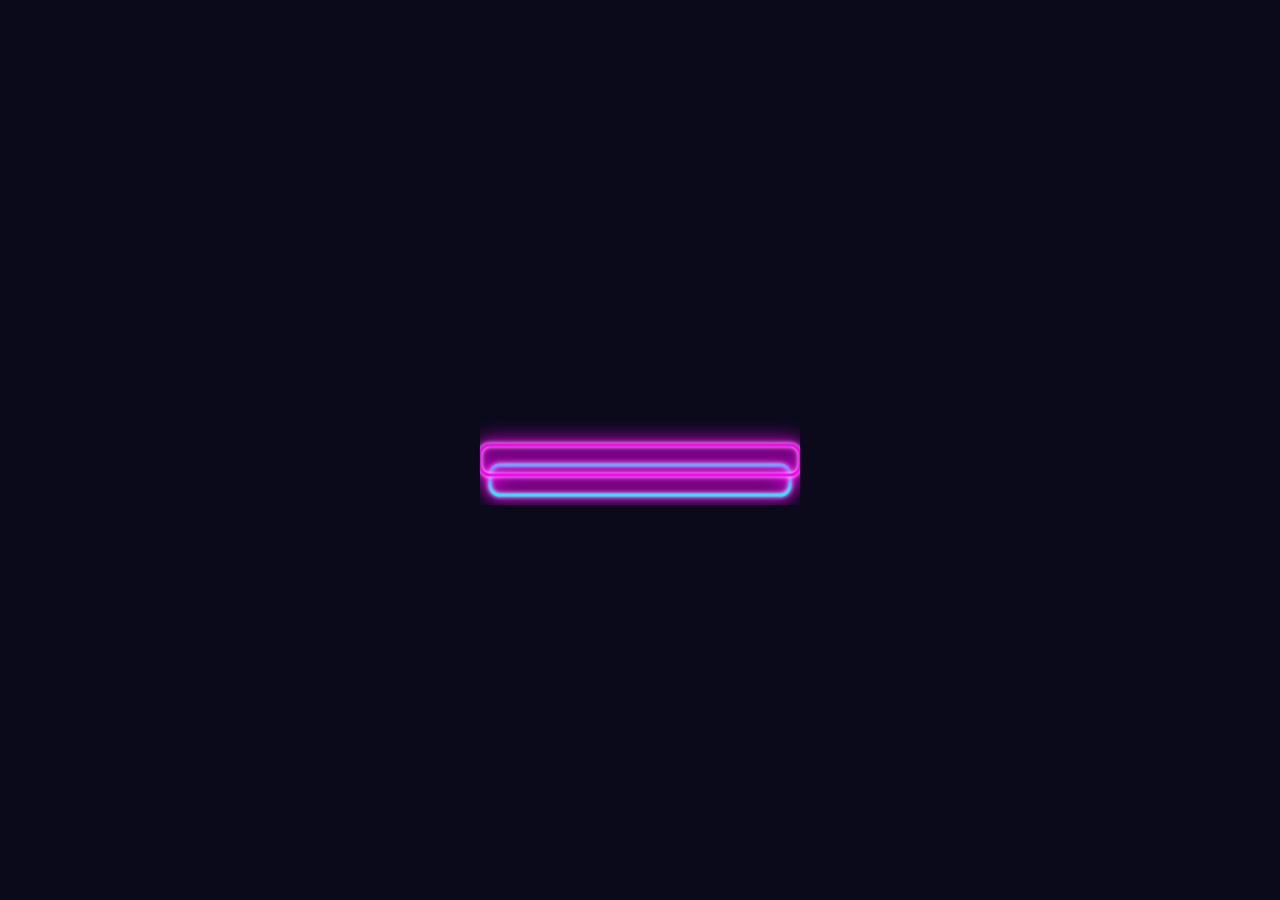
==== index.html @ 2df699b8 "ajuste del index." ====
<!DOCTYPE html>
<html lang="es">
<head>
    <meta charset="UTF-8">
    <meta name="viewport" content="width=device-width, initial-scale=1.0">
    <title>¡Feliz Cumpleaños!</title>
    <link rel="stylesheet" href="styles.css">
</head>
<body>
    <div class="container">
        <div class="animation-container">
            <div class="cake">
                <div class="cake-top"></div>
                <div class="cake-bottom"></div>
                <!-- Las velas se agregarán dinámicamente -->
            </div>
            <div class="countdown" id="countdown">5</div>
        </div>
        
        <div class="message-container">
            <div class="message" id="message">¡Feliz Cumpleaños Dianita!</div>
        </div>
        
        <!-- El confeti se agregará dinámicamente -->
        <button class="restart-btn" id="restartBtn">Reiniciar</button>
    </div>

    <script src="script.js"></script>
</body>
</html>
---- styles.css ----
body {
    margin: 0;
    padding: 0;
    display: flex;
    justify-content: center;
    align-items: center;
    height: 100vh;
    background-color: #0a0a1a;
    font-family: Arial, sans-serif;
    overflow: hidden;
}

.container {
    position: relative;
    text-align: center;
    width: 100%;
    height: 100%;
    display: flex;
    flex-direction: column;
    justify-content: center;
    align-items: center;
}

.animation-container {
    position: relative;
    display: flex;
    flex-direction: column;
    align-items: center;
    justify-content: center;
    height: 300px;
    margin-bottom: 50px;
}

.cake {
    position: relative;
    width: 300px; /* Aumentado de 200px a 280px para más espacio */
    height: 120px;
    opacity: 0;
    margin: 0 auto;
}

.cake-bottom {
    width: 300px; /* Aumentado de 200px a 280px */
    height: 80px;
    background-color: #f9c7c7;
    border-radius: 10px 10px 0 0;
    position: absolute;
    bottom: 0;
    left: 0;
    border: 3px solid transparent;
    box-shadow: 
        0 0 5px #fff,
        0 0 10px #fff,
        0 0 15px #ff00ff,
        0 0 20px #ff00ff,
        0 0 25px #ff00ff;
}

.cake-top {
    width: 340px; /* Aumentado de 220px a 300px */
    height: 40px;
    background-color: #ff9d9d;
    border-radius: 10px;
    position: absolute;
    top: -20px;
    left: -20px;
    border: 3px solid transparent;
    box-shadow: 
        0 0 5px #fff,
        0 0 10px #fff,
        0 0 15px #00ffff,
        0 0 20px #00ffff,
        0 0 25px #00ffff;
}

.countdown {
    font-size: 48px;
    color: #fff;
    margin-top: 20px;
    opacity: 0;
    transition: opacity 1s;
    text-shadow: 
        0 0 5px #fff,
        0 0 10px #00ff00,
        0 0 15px #00ff00;
}

.message-container {
    position: absolute;
    top: 50%;
    left: 50%;
    transform: translate(-50%, -50%);
    width: 300px;
    height: 100px;
    display: flex;
    justify-content: center;
    align-items: center;
    z-index: 25;
}

.message {
    font-size: 36px;
    color: #ff4081;
    opacity: 0;
    transition: opacity 2s;
    text-shadow: 
        0 0 5px #fff,
        0 0 10px #ff4081,
        0 0 15px #ff4081,
        0 0 20px #ff4081;
    z-index: 30;
    position: relative;
}

.confetti {
    position: absolute;
    width: 8px;
    height: 8px;
    opacity: 0;
    border-radius: 50%;
    z-index: 20;
}

@keyframes explode {
    0% { 
        transform: translate(0, 0) rotate(0deg) scale(1); 
        opacity: 1; 
    }
    50% {
        transform: translate(var(--tx), var(--ty)) rotate(var(--r)) scale(1.2);
        opacity: 0.8;
    }
    100% { 
        transform: translate(var(--tx), var(--ty)) rotate(var(--r)) scale(0.5); 
        opacity: 0; 
    }
}

@keyframes drawCake {
    0% {
        stroke-dashoffset: 1000;
        opacity: 1;
    }
    100% {
        stroke-dashoffset: 0;
        opacity: 1;
    }
}

.neon-path {
    fill: none;
    stroke: #fff;
    stroke-width: 3;
    stroke-dasharray: 1000;
    stroke-dashoffset: 1000;
    animation: drawCake 5s ease-in-out forwards;
    filter: 
        drop-shadow(0 0 2px #fff)
        drop-shadow(0 0 5px #ff00ff)
        drop-shadow(0 0 10px #ff00ff);
}

/* Animación de caída y rebote para velas */
@keyframes candleFall {
    0% {
        transform: translateY(-100px) rotate(-5deg);
        opacity: 0;
    }
    30% {
        transform: translateY(20px) rotate(2deg);
        opacity: 1;
    }
    45% {
        transform: translateY(-10px) rotate(-1deg);
    }
    60% {
        transform: translateY(5px) rotate(0.5deg);
    }
    75% {
        transform: translateY(-2px) rotate(0deg);
    }
    90% {
        transform: translateY(1px) rotate(0deg);
    }
    100% {
        transform: translateY(0) rotate(0deg);
        opacity: 1;
    }
}

/* Animación para la llama que aparece después */
@keyframes flameAppear {
    0% {
        transform: scale(0);
        opacity: 0;
    }
    50% {
        transform: scale(1.2);
        opacity: 0.8;
    }
    100% {
        transform: scale(1);
        opacity: 1;
    }
}

@keyframes flicker {
    0% { transform: scale(1); opacity: 0.8; }
    100% { transform: scale(1.1); opacity: 1; }
}

/* ESTILOS ACTUALIZADOS PARA VELAS Y LLAMAS */
.candle {
    width: 10px;
    height: 40px;
    background-color: #fff;
    position: absolute;
    top: -50px;
    border-radius: 5px;
    opacity: 0;
    transform-origin: center bottom;
    box-shadow: 
        0 0 5px #fff,
        0 0 10px #ff9800,
        0 0 15px #ff9800;
    /* Se removió transition: opacity 1s; porque ahora usamos animaciones */
}

.flame {
    width: 15px;
    height: 25px;
    background: radial-gradient(ellipse at center, #ffeb3b 0%, #ff9800 70%, #ff5722 100%);
    border-radius: 50% 50% 20% 20%;
    position: absolute;
    top: -25px;
    left: -2.5px;
    opacity: 0;
    transform-origin: center bottom;
    box-shadow: 
        0 0 10px #ffeb3b,
        0 0 20px #ff9800,
        0 0 30px #ff5722;
    /* Se removió animation y transition porque se aplicarán dinámicamente */
}

.restart-btn {
    position: absolute;
    bottom: 30px;
    left: 50%;
    transform: translateX(-50%);
    padding: 12px 24px;
    font-size: 18px;
    background: linear-gradient(45deg, #ff00ff, #00ffff);
    color: white;
    border: none;
    border-radius: 25px;
    cursor: pointer;
    opacity: 0;
    transition: all 0.3s ease;
    box-shadow: 
        0 0 10px #ff00ff,
        0 0 20px #00ffff,
        0 0 30px rgba(255, 0, 255, 0.5);
    z-index: 40;
}

.restart-btn:hover {
    transform: translateX(-50%) scale(1.1);
    box-shadow: 
        0 0 15px #ff00ff,
        0 0 30px #00ffff,
        0 0 45px rgba(255, 0, 255, 0.7);
}

.restart-btn:active {
    transform: translateX(-50%) scale(0.95);
}

/* SVG de dibujado centrado */
.neon-svg {
    position: absolute;
    top: 50%;
    left: 50%;
    transform: translate(-50%, -50%);
    z-index: 10;
}
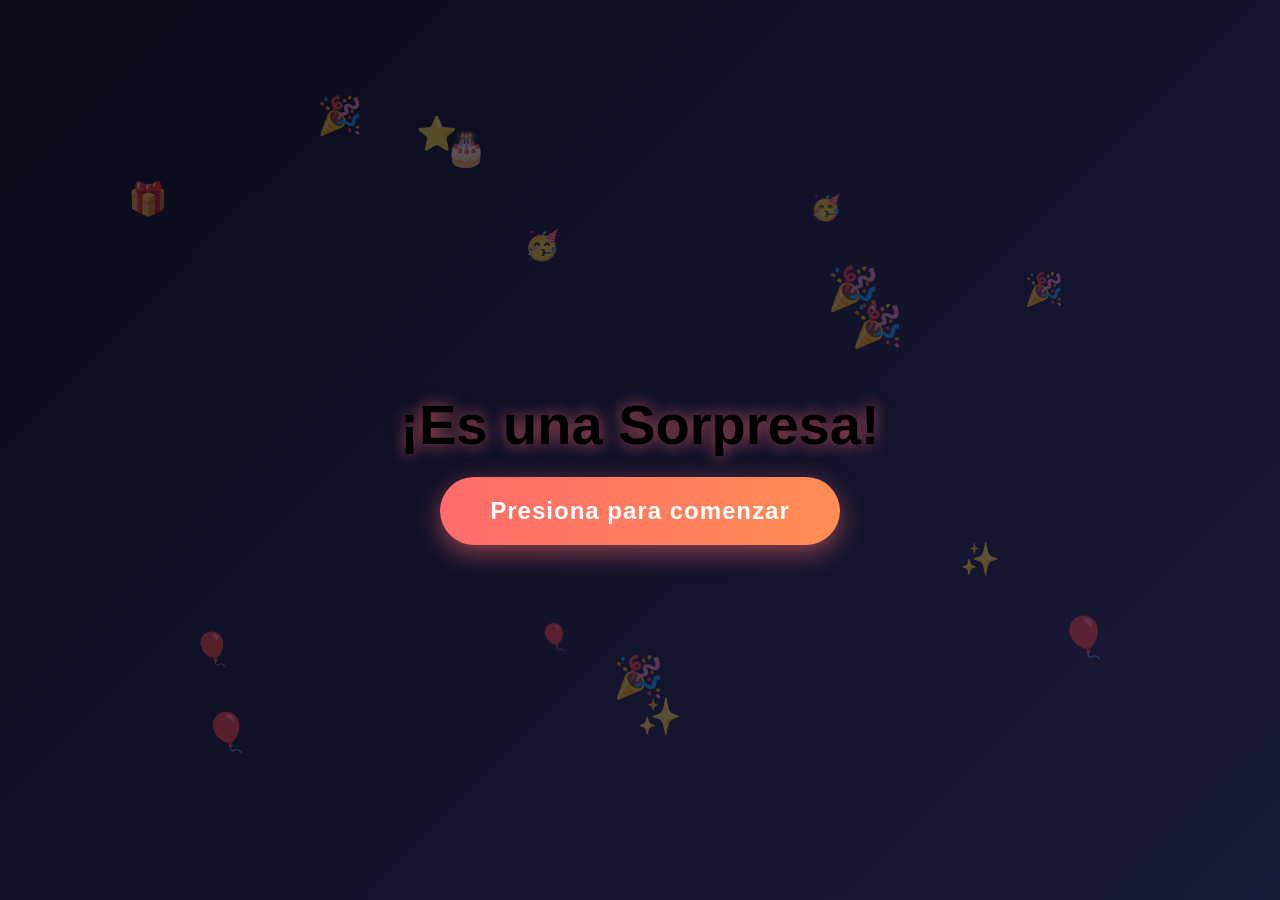
==== commit d54cb23f: "Agregada pantalla de inicio con música y ajustes de diseño" ====
--- a/index.html
+++ b/index.html
@@ -7,6 +7,27 @@
     <link rel="stylesheet" href="styles.css">
 </head>
 <body>
+    <!-- Pantalla de inicio -->
+    <div id="start-screen">
+        <h1 class="title">¡Es una Sorpresa!</h1>
+        <button id="start-btn">Presiona para comenzar</button>
+        
+        <div class="floating-elements">
+            <div class="floating-element" style="top: 20%; left: 10%;">🎁</div>
+            <div class="floating-element" style="top: 30%; left: 80%;">🎉</div>
+            <div class="floating-element" style="top: 70%; left: 15%;">🎈</div>
+            <div class="floating-element" style="top: 60%; left: 75%;">✨</div>
+        </div>
+        
+    </div>
+
+    <!-- Audio para la música -->
+    <audio id="birthdayAudio" loop>
+        <source src="carpeta sin título/FELIZ CUMPLEAÑOS ORIGINAL   VERSION EN ESPAÑOL.mp3" type="audio/mpeg">
+        Tu navegador no soporta el elemento de audio.
+    </audio>
+
+    <!-- Animación del pastel (oculta inicialmente) -->
     <div class="container">
         <div class="animation-container">
             <div class="cake">
@@ -27,4 +48,7 @@
 
     <script src="script.js"></script>
 </body>
+</html>
+    </script>
+</body>
 </html>
--- a/styles.css
+++ b/styles.css
@@ -1,3 +1,4 @@
+/* === ESTILOS ORIGINALES (SIN MODIFICAR) === */
 body {
     margin: 0;
     padding: 0;
@@ -19,6 +20,7 @@
     flex-direction: column;
     justify-content: center;
     align-items: center;
+    display: none; /* Oculto inicialmente */
 }
 
 .animation-container {
@@ -27,20 +29,22 @@
     flex-direction: column;
     align-items: center;
     justify-content: center;
-    height: 300px;
+    height: 800px;
     margin-bottom: 50px;
 }
 
 .cake {
     position: relative;
-    width: 300px; /* Aumentado de 200px a 280px para más espacio */
+    width: 280px; /* Ajustado para móviles */
     height: 120px;
     opacity: 0;
     margin: 0 auto;
+    left: 0;
+    right: 0;
 }
 
 .cake-bottom {
-    width: 300px; /* Aumentado de 200px a 280px */
+    width: 300px;
     height: 80px;
     background-color: #f9c7c7;
     border-radius: 10px 10px 0 0;
@@ -57,7 +61,7 @@
 }
 
 .cake-top {
-    width: 340px; /* Aumentado de 220px a 300px */
+    width: 340px;
     height: 40px;
     background-color: #ff9d9d;
     border-radius: 10px;
@@ -223,7 +227,6 @@
         0 0 5px #fff,
         0 0 10px #ff9800,
         0 0 15px #ff9800;
-    /* Se removió transition: opacity 1s; porque ahora usamos animaciones */
 }
 
 .flame {
@@ -240,7 +243,6 @@
         0 0 10px #ffeb3b,
         0 0 20px #ff9800,
         0 0 30px #ff5722;
-    /* Se removió animation y transition porque se aplicarán dinámicamente */
 }
 
 .restart-btn {
@@ -283,4 +285,92 @@
     left: 50%;
     transform: translate(-50%, -50%);
     z-index: 10;
+}
+
+/* === ESTILOS PARA LA PANTALLA DE INICIO === */
+#start-screen {
+    position: fixed;
+    top: 0;
+    left: 0;
+    width: 100%;
+    height: 100%;
+    display: flex;
+    flex-direction: column;
+    justify-content: center;
+    align-items: center;
+    z-index: 1000;
+    background: linear-gradient(135deg, #0a0a1a 0%, #1a1a3a 100%);
+    transition: opacity 1s ease;
+}
+
+.title {
+    font-size: 3.5em;
+    margin-bottom: 20px;
+    text-align: center;
+    text-shadow: 0 0 15px rgba(255, 107, 107, 0.7);
+    animation: pulse 2s infinite;
+}
+
+.subtitle {
+    font-size: 1.5em;
+    margin-bottom: 40px;
+    text-align: center;
+    opacity: 0.8;
+}
+
+#start-btn {
+    padding: 20px 50px;
+    font-size: 1.5em;
+    background: linear-gradient(to right, #ff6b6b, #ff8e53);
+    color: white;
+    border: none;
+    border-radius: 50px;
+    cursor: pointer;
+    box-shadow: 0 8px 25px rgba(255, 107, 107, 0.5);
+    transition: transform 0.3s ease, box-shadow 0.3s ease;
+    font-weight: bold;
+    letter-spacing: 1px;
+}
+
+#start-btn:hover {
+    transform: scale(1.05);
+    box-shadow: 0 12px 30px rgba(255, 107, 107, 0.7);
+}
+
+#start-btn:active {
+    transform: scale(0.98);
+}
+
+.floating-elements {
+    position: absolute;
+    width: 100%;
+    height: 100%;
+    pointer-events: none;
+}
+
+.floating-element {
+    position: absolute;
+    font-size: 2em;
+    opacity: 0.3;
+    animation: float 6s infinite ease-in-out;
+}
+
+.instructions {
+    position: absolute;
+    bottom: 30px;
+    text-align: center;
+    opacity: 0.6;
+    font-size: 1em;
+}
+
+@keyframes pulse {
+    0% { transform: scale(1); }
+    50% { transform: scale(1.05); }
+    100% { transform: scale(1); }
+}
+
+@keyframes float {
+    0% { transform: translateY(0) rotate(0deg); }
+    50% { transform: translateY(-20px) rotate(10deg); }
+    100% { transform: translateY(0) rotate(0deg); }
 }
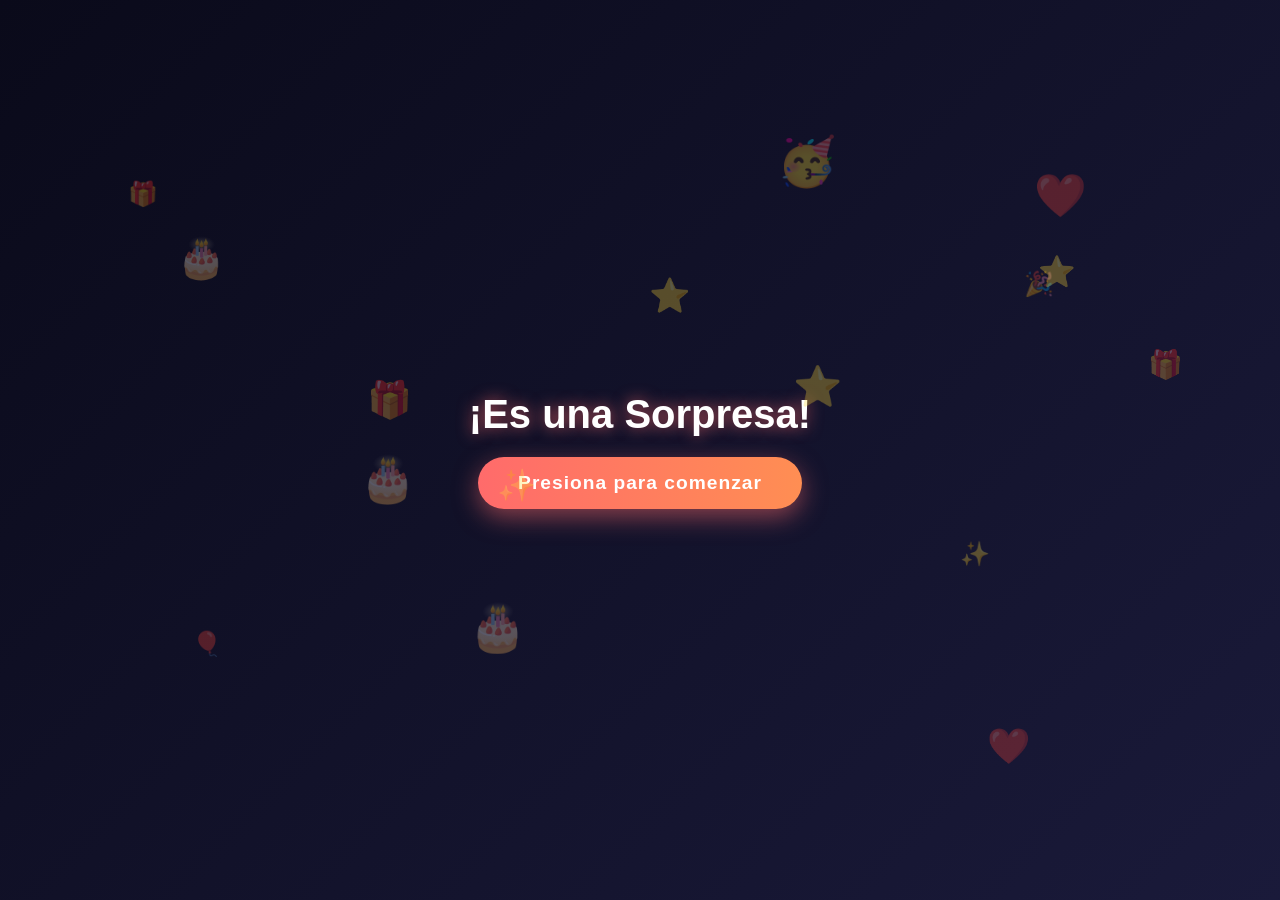
==== commit 1e83c2b5: "ajustes para que suene la musica en cel" ====
--- a/index.html
+++ b/index.html
@@ -18,12 +18,12 @@
             <div class="floating-element" style="top: 70%; left: 15%;">🎈</div>
             <div class="floating-element" style="top: 60%; left: 75%;">✨</div>
         </div>
-        
     </div>
 
     <!-- Audio para la música -->
-    <audio id="birthdayAudio" loop>
+    <audio id="birthdayAudio" loop preload="auto">
         <source src="carpeta sin título/FELIZ CUMPLEAÑOS ORIGINAL   VERSION EN ESPAÑOL.mp3" type="audio/mpeg">
+        <source src="carpeta sin título/FELIZ CUMPLEAÑOS ORIGINAL   VERSION EN ESPAÑOL.mp3" type="audio/ogg">
         Tu navegador no soporta el elemento de audio.
     </audio>
 
@@ -48,7 +48,4 @@
 
     <script src="script.js"></script>
 </body>
-</html>
-    </script>
-</body>
 </html>
--- a/styles.css
+++ b/styles.css
@@ -1,56 +1,70 @@
-/* === ESTILOS ORIGINALES (SIN MODIFICAR) === */
-body {
+* {
     margin: 0;
     padding: 0;
+    box-sizing: border-box;
+}
+
+html, body {
+    overflow-x: hidden;
+    width: 100%;
+    height: 100%;
+}
+
+body {
+    font-family: 'Arial', sans-serif;
+    background: linear-gradient(135deg, #0a0a1a 0%, #1a1a3a 100%);
+    color: white;
+    min-height: 100vh;
     display: flex;
     justify-content: center;
     align-items: center;
-    height: 100vh;
-    background-color: #0a0a1a;
-    font-family: Arial, sans-serif;
-    overflow: hidden;
-}
-
+    padding: 20px;
+}
+
+/* CONTENEDOR PRINCIPAL */
 .container {
     position: relative;
     text-align: center;
     width: 100%;
+    max-width: 100vw;
     height: 100%;
     display: flex;
     flex-direction: column;
     justify-content: center;
     align-items: center;
-    display: none; /* Oculto inicialmente */
-}
-
+    display: none;
+}
+
+/* ANIMACIÓN DEL PASTEL */
 .animation-container {
     position: relative;
     display: flex;
     flex-direction: column;
     align-items: center;
     justify-content: center;
-    height: 800px;
-    margin-bottom: 50px;
+    width: 100%;
+    margin-bottom: 30px;
+    height: auto;
+    min-height: 300px;
 }
 
 .cake {
     position: relative;
-    width: 280px; /* Ajustado para móviles */
+    width: 280px;
     height: 120px;
     opacity: 0;
     margin: 0 auto;
-    left: 0;
-    right: 0;
 }
 
 .cake-bottom {
-    width: 300px;
+    width: 280px;
     height: 80px;
     background-color: #f9c7c7;
     border-radius: 10px 10px 0 0;
     position: absolute;
     bottom: 0;
-    left: 0;
+    left: 50%;
+    transform: translateX(-50%);
     border: 3px solid transparent;
     box-shadow: 
         0 0 5px #fff,
@@ -61,13 +75,14 @@
 }
 
 .cake-top {
-    width: 340px;
+    width: 320px;
     height: 40px;
     background-color: #ff9d9d;
     border-radius: 10px;
     position: absolute;
     top: -20px;
-    left: -20px;
+    left: 50%;
+    transform: translateX(-50%);
     border: 3px solid transparent;
     box-shadow: 
         0 0 5px #fff,
@@ -78,7 +93,7 @@
 }
 
 .countdown {
-    font-size: 48px;
+    font-size: 36px;
     color: #fff;
     margin-top: 20px;
     opacity: 0;
@@ -89,13 +104,14 @@
         0 0 15px #00ff00;
 }
 
+/* MENSAJE */
 .message-container {
     position: absolute;
     top: 50%;
     left: 50%;
     transform: translate(-50%, -50%);
-    width: 300px;
-    height: 100px;
+    width: 90%;
+    max-width: 300px;
     display: flex;
     justify-content: center;
     align-items: center;
@@ -103,7 +119,7 @@
 }
 
 .message {
-    font-size: 36px;
+    font-size: 24px;
     color: #ff4081;
     opacity: 0;
     transition: opacity 2s;
@@ -114,8 +130,41 @@
         0 0 20px #ff4081;
     z-index: 30;
     position: relative;
-}
-
+    max-width: 100%;
+    word-wrap: break-word;
+    padding: 0 15px;
+    line-height: 1.3;
+    text-align: center;
+    box-sizing: border-box;
+}
+
+/* BOTÓN */
+.restart-btn {
+    padding: 12px 24px;
+    font-size: 16px;
+    background: linear-gradient(45deg, #ff00ff, #00ffff);
+    color: white;
+    border: none;
+    border-radius: 25px;
+    cursor: pointer;
+    opacity: 0;
+    transition: all 0.3s ease;
+    box-shadow: 
+        0 0 10px #ff00ff,
+        0 0 20px #00ffff,
+        0 0 30px rgba(255, 0, 255, 0.5);
+    margin-top: 20px;
+}
+
+.restart-btn:hover {
+    transform: scale(1.05);
+    box-shadow: 
+        0 0 15px #ff00ff,
+        0 0 30px #00ffff,
+        0 0 45px rgba(255, 0, 255, 0.7);
+}
+
+/* CONFETI */
 .confetti {
     position: absolute;
     width: 8px;
@@ -125,6 +174,7 @@
     z-index: 20;
 }
 
+/* ANIMACIONES */
 @keyframes explode {
     0% { 
         transform: translate(0, 0) rotate(0deg) scale(1); 
@@ -213,7 +263,7 @@
     100% { transform: scale(1.1); opacity: 1; }
 }
 
-/* ESTILOS ACTUALIZADOS PARA VELAS Y LLAMAS */
+/* VELAS Y LLAMAS */
 .candle {
     width: 10px;
     height: 40px;
@@ -227,6 +277,7 @@
         0 0 5px #fff,
         0 0 10px #ff9800,
         0 0 15px #ff9800;
+    transform: translateX(-50%);
 }
 
 .flame {
@@ -236,7 +287,8 @@
     border-radius: 50% 50% 20% 20%;
     position: absolute;
     top: -25px;
-    left: -2.5px;
+    left: 50%;
+    transform: translateX(-50%);
     opacity: 0;
     transform-origin: center bottom;
     box-shadow: 
@@ -245,39 +297,6 @@
         0 0 30px #ff5722;
 }
 
-.restart-btn {
-    position: absolute;
-    bottom: 30px;
-    left: 50%;
-    transform: translateX(-50%);
-    padding: 12px 24px;
-    font-size: 18px;
-    background: linear-gradient(45deg, #ff00ff, #00ffff);
-    color: white;
-    border: none;
-    border-radius: 25px;
-    cursor: pointer;
-    opacity: 0;
-    transition: all 0.3s ease;
-    box-shadow: 
-        0 0 10px #ff00ff,
-        0 0 20px #00ffff,
-        0 0 30px rgba(255, 0, 255, 0.5);
-    z-index: 40;
-}
-
-.restart-btn:hover {
-    transform: translateX(-50%) scale(1.1);
-    box-shadow: 
-        0 0 15px #ff00ff,
-        0 0 30px #00ffff,
-        0 0 45px rgba(255, 0, 255, 0.7);
-}
-
-.restart-btn:active {
-    transform: translateX(-50%) scale(0.95);
-}
-
 /* SVG de dibujado centrado */
 .neon-svg {
     position: absolute;
@@ -287,7 +306,7 @@
     z-index: 10;
 }
 
-/* === ESTILOS PARA LA PANTALLA DE INICIO === */
+/* PANTALLA DE INICIO */
 #start-screen {
     position: fixed;
     top: 0;
@@ -301,10 +320,11 @@
     z-index: 1000;
     background: linear-gradient(135deg, #0a0a1a 0%, #1a1a3a 100%);
     transition: opacity 1s ease;
+    padding: 20px;
 }
 
 .title {
-    font-size: 3.5em;
+    font-size: 2.5em;
     margin-bottom: 20px;
     text-align: center;
     text-shadow: 0 0 15px rgba(255, 107, 107, 0.7);
@@ -312,15 +332,16 @@
 }
 
 .subtitle {
-    font-size: 1.5em;
+    font-size: 1.2em;
     margin-bottom: 40px;
     text-align: center;
     opacity: 0.8;
+    padding: 0 15px;
 }
 
 #start-btn {
-    padding: 20px 50px;
-    font-size: 1.5em;
+    padding: 15px 40px;
+    font-size: 1.2em;
     background: linear-gradient(to right, #ff6b6b, #ff8e53);
     color: white;
     border: none;
@@ -350,7 +371,7 @@
 
 .floating-element {
     position: absolute;
-    font-size: 2em;
+    font-size: 1.5em;
     opacity: 0.3;
     animation: float 6s infinite ease-in-out;
 }
@@ -360,7 +381,9 @@
     bottom: 30px;
     text-align: center;
     opacity: 0.6;
-    font-size: 1em;
+    font-size: 0.9em;
+    padding: 0 15px;
+    width: 100%;
 }
 
 @keyframes pulse {
@@ -373,4 +396,139 @@
     0% { transform: translateY(0) rotate(0deg); }
     50% { transform: translateY(-20px) rotate(10deg); }
     100% { transform: translateY(0) rotate(0deg); }
+}
+
+/* MEDIA QUERIES PARA RESPONSIVIDAD */
+@media (max-width: 480px) {
+    .cake {
+        width: 240px;
+        height: 100px;
+    }
+    
+    .cake-bottom {
+        width: 240px;
+        height: 70px;
+    }
+    
+    .cake-top {
+        width: 280px;
+        height: 35px;
+        top: -15px;
+    }
+    
+    .countdown {
+        font-size: 32px;
+    }
+    
+    .message {
+        font-size: 22px;
+    }
+    
+    .title {
+        font-size: 2em;
+    }
+    
+    .subtitle {
+        font-size: 1em;
+        margin-bottom: 30px;
+    }
+    
+    #start-btn {
+        padding: 12px 30px;
+        font-size: 1em;
+    }
+    
+    .restart-btn {
+        padding: 10px 20px;
+        font-size: 14px;
+    }
+}
+
+@media (max-width: 350px) {
+    .cake {
+        width: 200px;
+        height: 90px;
+    }
+    
+    .cake-bottom {
+        width: 200px;
+        height: 60px;
+    }
+    
+    .cake-top {
+        width: 240px;
+        height: 30px;
+        top: -12px;
+    }
+    
+    .countdown {
+        font-size: 28px;
+    }
+    
+    .message-container {
+        width: 95%;
+        max-width: 280px;
+    }
+    
+    .message {
+        font-size: 18px;
+        line-height: 1.1;
+        padding: 0 10px;
+        word-break: break-word;
+    }
+    
+    .title {
+        font-size: 1.8em;
+        margin-bottom: 15px;
+    }
+    
+    .subtitle {
+        font-size: 0.9em;
+        margin-bottom: 25px;
+    }
+    
+    #start-btn {
+        padding: 10px 25px;
+        font-size: 0.9em;
+    }
+    
+    .restart-btn {
+        padding: 8px 16px;
+        font-size: 12px;
+    }
+}
+
+@media (max-width: 300px) {
+    .cake {
+        width: 180px;
+        height: 80px;
+    }
+    
+    .cake-bottom {
+        width: 180px;
+        height: 50px;
+    }
+    
+    .cake-top {
+        width: 210px;
+        height: 25px;
+        top: -10px;
+    }
+    
+    .countdown {
+        font-size: 24px;
+    }
+    
+    .message {
+        font-size: 16px;
+    }
+    
+    .title {
+        font-size: 1.6em;
+    }
+    
+    #start-btn {
+        padding: 8px 20px;
+        font-size: 0.8em;
+    }
 }
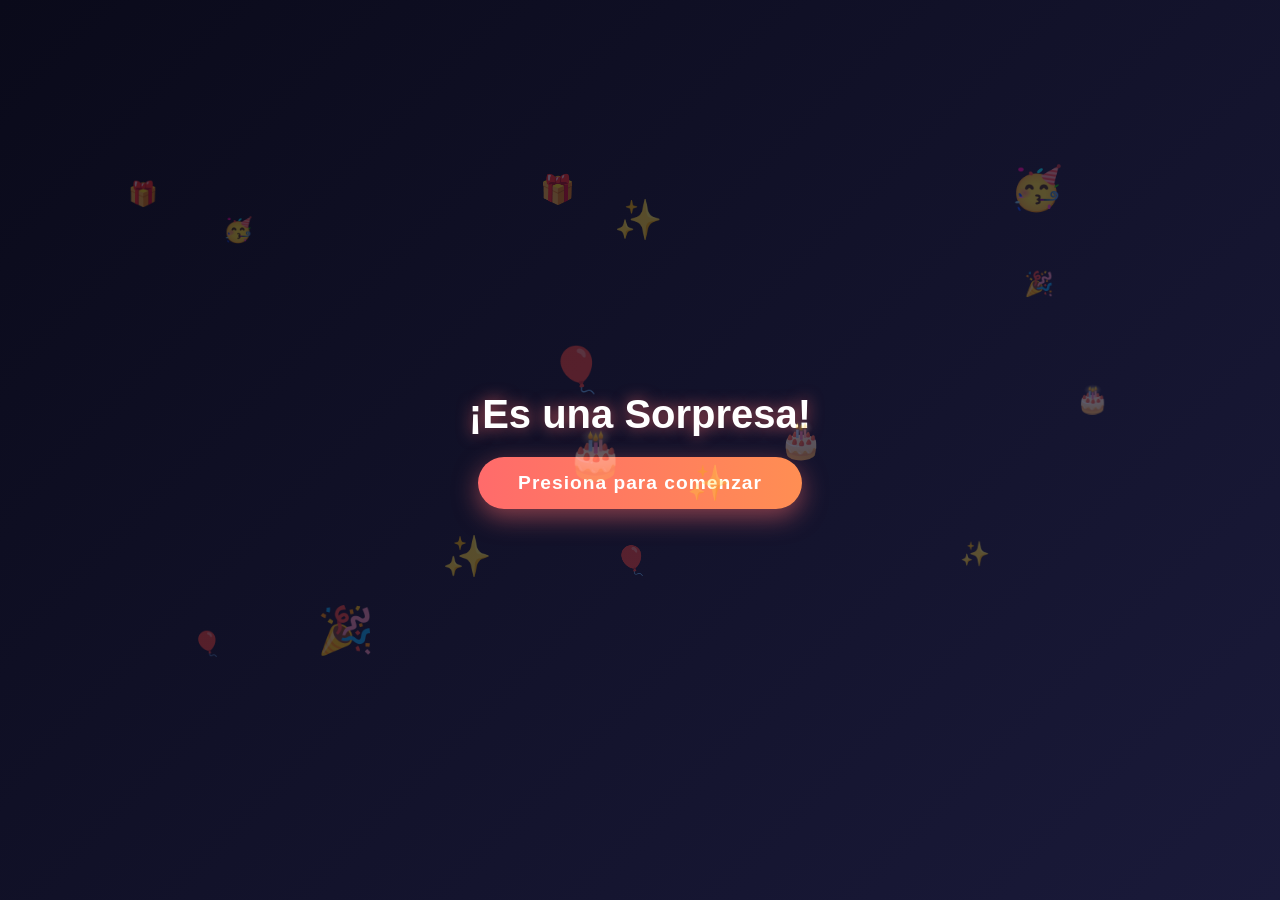
==== commit 09cf96c1: "nuevos ajustes" ====
--- a/index.html
+++ b/index.html
@@ -22,8 +22,7 @@
 
     <!-- Audio para la música -->
     <audio id="birthdayAudio" loop preload="auto">
-        <source src="carpeta sin título/FELIZ CUMPLEAÑOS ORIGINAL   VERSION EN ESPAÑOL.mp3" type="audio/mpeg">
-        <source src="carpeta sin título/FELIZ CUMPLEAÑOS ORIGINAL   VERSION EN ESPAÑOL.mp3" type="audio/ogg">
+        <source src="cumpleanos/cumpleanos.mp3" type="audio/mpeg">
         Tu navegador no soporta el elemento de audio.
     </audio>
 
@@ -39,7 +38,7 @@
         </div>
         
         <div class="message-container">
-            <div class="message" id="message">¡Feliz Cumpleaños Dianita!</div>
+            <div class="message" id="message">¡Feliz Cumpleaños!</div>
         </div>
         
         <!-- El confeti se agregará dinámicamente -->
--- a/styles.css
+++ b/styles.css
@@ -1,3 +1,14 @@
+:root {
+    --primary-bg: linear-gradient(135deg, #0a0a1a 0%, #1a1a3a 100%);
+    --cake-bottom-color: #f9c7c7;
+    --cake-top-color: #ff9d9d;
+    --neon-pink: #ff00ff;
+    --neon-cyan: #00ffff;
+    --neon-orange: #ff9800;
+    --message-color: #ff4081;
+    --btn-gradient: linear-gradient(to right, #ff6b6b, #ff8e53);
+}
+
 * {
     margin: 0;
     padding: 0;
@@ -12,7 +23,7 @@
 
 body {
     font-family: 'Arial', sans-serif;
-    background: linear-gradient(135deg, #0a0a1a 0%, #1a1a3a 100%);
+    background: var(--primary-bg);
     color: white;
     min-height: 100vh;
     display: flex;
@@ -28,14 +39,13 @@
     width: 100%;
     max-width: 100vw;
     height: 100%;
-    display: flex;
+    display: none;
     flex-direction: column;
     justify-content: center;
     align-items: center;
-    display: none;
-}
-
-/* ANIMACIÓN DEL PASTEL */
+}
+
+/* ANIMACIÓN DEL PASTEL - CENTRADO CORREGIDO */
 .animation-container {
     position: relative;
     display: flex;
@@ -59,7 +69,7 @@
 .cake-bottom {
     width: 280px;
     height: 80px;
-    background-color: #f9c7c7;
+    background-color: var(--cake-bottom-color);
     border-radius: 10px 10px 0 0;
     position: absolute;
     bottom: 0;
@@ -69,15 +79,15 @@
     box-shadow: 
         0 0 5px #fff,
         0 0 10px #fff,
-        0 0 15px #ff00ff,
-        0 0 20px #ff00ff,
-        0 0 25px #ff00ff;
+        0 0 15px var(--neon-pink),
+        0 0 20px var(--neon-pink),
+        0 0 25px var(--neon-pink);
 }
 
 .cake-top {
     width: 320px;
     height: 40px;
-    background-color: #ff9d9d;
+    background-color: var(--cake-top-color);
     border-radius: 10px;
     position: absolute;
     top: -20px;
@@ -87,9 +97,41 @@
     box-shadow: 
         0 0 5px #fff,
         0 0 10px #fff,
-        0 0 15px #00ffff,
-        0 0 20px #00ffff,
-        0 0 25px #00ffff;
+        0 0 15px var(--neon-cyan),
+        0 0 20px var(--neon-cyan),
+        0 0 25px var(--neon-cyan);
+}
+
+/* VELAS Y LLAMAS - CENTRADO CORREGIDO */
+.candle {
+    width: 10px;
+    height: 40px;
+    background-color: #fff;
+    position: absolute;
+    top: -50px;
+    border-radius: 5px;
+    opacity: 0;
+    transform-origin: center bottom;
+    box-shadow: 
+        0 0 5px #fff,
+        0 0 10px var(--neon-orange),
+        0 0 15px var(--neon-orange);
+}
+
+.flame {
+    width: 15px;
+    height: 25px;
+    background: radial-gradient(ellipse at center, #ffeb3b 0%, var(--neon-orange) 70%, #ff5722 100%);
+    border-radius: 50% 50% 20% 20%;
+    position: absolute;
+    top: -25px;
+    left: -2.5px;
+    opacity: 0;
+    transform-origin: center bottom;
+    box-shadow: 
+        0 0 10px #ffeb3b,
+        0 0 20px var(--neon-orange),
+        0 0 30px #ff5722;
 }
 
 .countdown {
@@ -120,14 +162,14 @@
 
 .message {
     font-size: 24px;
-    color: #ff4081;
+    color: var(--message-color);
     opacity: 0;
     transition: opacity 2s;
     text-shadow: 
         0 0 5px #fff,
-        0 0 10px #ff4081,
-        0 0 15px #ff4081,
-        0 0 20px #ff4081;
+        0 0 10px var(--message-color),
+        0 0 15px var(--message-color),
+        0 0 20px var(--message-color);
     z-index: 30;
     position: relative;
     max-width: 100%;
@@ -142,7 +184,7 @@
 .restart-btn {
     padding: 12px 24px;
     font-size: 16px;
-    background: linear-gradient(45deg, #ff00ff, #00ffff);
+    background: linear-gradient(45deg, var(--neon-pink), var(--neon-cyan));
     color: white;
     border: none;
     border-radius: 25px;
@@ -150,8 +192,8 @@
     opacity: 0;
     transition: all 0.3s ease;
     box-shadow: 
-        0 0 10px #ff00ff,
-        0 0 20px #00ffff,
+        0 0 10px var(--neon-pink),
+        0 0 20px var(--neon-cyan),
         0 0 30px rgba(255, 0, 255, 0.5);
     margin-top: 20px;
 }
@@ -159,151 +201,9 @@
 .restart-btn:hover {
     transform: scale(1.05);
     box-shadow: 
-        0 0 15px #ff00ff,
-        0 0 30px #00ffff,
+        0 0 15px var(--neon-pink),
+        0 0 30px var(--neon-cyan),
         0 0 45px rgba(255, 0, 255, 0.7);
-}
-
-/* CONFETI */
-.confetti {
-    position: absolute;
-    width: 8px;
-    height: 8px;
-    opacity: 0;
-    border-radius: 50%;
-    z-index: 20;
-}
-
-/* ANIMACIONES */
-@keyframes explode {
-    0% { 
-        transform: translate(0, 0) rotate(0deg) scale(1); 
-        opacity: 1; 
-    }
-    50% {
-        transform: translate(var(--tx), var(--ty)) rotate(var(--r)) scale(1.2);
-        opacity: 0.8;
-    }
-    100% { 
-        transform: translate(var(--tx), var(--ty)) rotate(var(--r)) scale(0.5); 
-        opacity: 0; 
-    }
-}
-
-@keyframes drawCake {
-    0% {
-        stroke-dashoffset: 1000;
-        opacity: 1;
-    }
-    100% {
-        stroke-dashoffset: 0;
-        opacity: 1;
-    }
-}
-
-.neon-path {
-    fill: none;
-    stroke: #fff;
-    stroke-width: 3;
-    stroke-dasharray: 1000;
-    stroke-dashoffset: 1000;
-    animation: drawCake 5s ease-in-out forwards;
-    filter: 
-        drop-shadow(0 0 2px #fff)
-        drop-shadow(0 0 5px #ff00ff)
-        drop-shadow(0 0 10px #ff00ff);
-}
-
-/* Animación de caída y rebote para velas */
-@keyframes candleFall {
-    0% {
-        transform: translateY(-100px) rotate(-5deg);
-        opacity: 0;
-    }
-    30% {
-        transform: translateY(20px) rotate(2deg);
-        opacity: 1;
-    }
-    45% {
-        transform: translateY(-10px) rotate(-1deg);
-    }
-    60% {
-        transform: translateY(5px) rotate(0.5deg);
-    }
-    75% {
-        transform: translateY(-2px) rotate(0deg);
-    }
-    90% {
-        transform: translateY(1px) rotate(0deg);
-    }
-    100% {
-        transform: translateY(0) rotate(0deg);
-        opacity: 1;
-    }
-}
-
-/* Animación para la llama que aparece después */
-@keyframes flameAppear {
-    0% {
-        transform: scale(0);
-        opacity: 0;
-    }
-    50% {
-        transform: scale(1.2);
-        opacity: 0.8;
-    }
-    100% {
-        transform: scale(1);
-        opacity: 1;
-    }
-}
-
-@keyframes flicker {
-    0% { transform: scale(1); opacity: 0.8; }
-    100% { transform: scale(1.1); opacity: 1; }
-}
-
-/* VELAS Y LLAMAS */
-.candle {
-    width: 10px;
-    height: 40px;
-    background-color: #fff;
-    position: absolute;
-    top: -50px;
-    border-radius: 5px;
-    opacity: 0;
-    transform-origin: center bottom;
-    box-shadow: 
-        0 0 5px #fff,
-        0 0 10px #ff9800,
-        0 0 15px #ff9800;
-    transform: translateX(-50%);
-}
-
-.flame {
-    width: 15px;
-    height: 25px;
-    background: radial-gradient(ellipse at center, #ffeb3b 0%, #ff9800 70%, #ff5722 100%);
-    border-radius: 50% 50% 20% 20%;
-    position: absolute;
-    top: -25px;
-    left: 50%;
-    transform: translateX(-50%);
-    opacity: 0;
-    transform-origin: center bottom;
-    box-shadow: 
-        0 0 10px #ffeb3b,
-        0 0 20px #ff9800,
-        0 0 30px #ff5722;
-}
-
-/* SVG de dibujado centrado */
-.neon-svg {
-    position: absolute;
-    top: 50%;
-    left: 50%;
-    transform: translate(-50%, -50%);
-    z-index: 10;
 }
 
 /* PANTALLA DE INICIO */
@@ -318,7 +218,7 @@
     justify-content: center;
     align-items: center;
     z-index: 1000;
-    background: linear-gradient(135deg, #0a0a1a 0%, #1a1a3a 100%);
+    background: var(--primary-bg);
     transition: opacity 1s ease;
     padding: 20px;
 }
@@ -342,7 +242,7 @@
 #start-btn {
     padding: 15px 40px;
     font-size: 1.2em;
-    background: linear-gradient(to right, #ff6b6b, #ff8e53);
+    background: var(--btn-gradient);
     color: white;
     border: none;
     border-radius: 50px;
@@ -362,6 +262,25 @@
     transform: scale(0.98);
 }
 
+/* CONFETI */
+.confetti {
+    position: absolute;
+    width: 8px;
+    height: 8px;
+    opacity: 0;
+    border-radius: 50%;
+    z-index: 20;
+}
+
+/* SVG de dibujado centrado */
+.neon-svg {
+    position: absolute;
+    top: 50%;
+    left: 50%;
+    transform: translate(-50%, -50%);
+    z-index: 10;
+}
+
 .floating-elements {
     position: absolute;
     width: 100%;
@@ -386,6 +305,95 @@
     width: 100%;
 }
 
+/* ANIMACIONES */
+@keyframes explode {
+    0% { 
+        transform: translate(0, 0) rotate(0deg) scale(1); 
+        opacity: 1; 
+    }
+    50% {
+        transform: translate(var(--tx), var(--ty)) rotate(var(--r)) scale(1.2);
+        opacity: 0.8;
+    }
+    100% { 
+        transform: translate(var(--tx), var(--ty)) rotate(var(--r)) scale(0.5); 
+        opacity: 0; 
+    }
+}
+
+@keyframes drawCake {
+    0% {
+        stroke-dashoffset: 1000;
+        opacity: 1;
+    }
+    100% {
+        stroke-dashoffset: 0;
+        opacity: 1;
+    }
+}
+
+.neon-path {
+    fill: none;
+    stroke: #fff;
+    stroke-width: 3;
+    stroke-dasharray: 1000;
+    stroke-dashoffset: 1000;
+    animation: drawCake 5s ease-in-out forwards;
+    filter: 
+        drop-shadow(0 0 2px #fff)
+        drop-shadow(0 0 5px var(--neon-pink))
+        drop-shadow(0 0 10px var(--neon-pink));
+}
+
+/* Animación de caída y rebote para velas */
+@keyframes candleFall {
+    0% {
+        transform: translateY(-100px) rotate(-5deg);
+        opacity: 0;
+    }
+    30% {
+        transform: translateY(20px) rotate(2deg);
+        opacity: 1;
+    }
+    45% {
+        transform: translateY(-10px) rotate(-1deg);
+    }
+    60% {
+        transform: translateY(5px) rotate(0.5deg);
+    }
+    75% {
+        transform: translateY(-2px) rotate(0deg);
+    }
+    90% {
+        transform: translateY(1px) rotate(0deg);
+    }
+    100% {
+        transform: translateY(0) rotate(0deg);
+        opacity: 1;
+    }
+}
+
+/* Animación para la llama que aparece después */
+@keyframes flameAppear {
+    0% {
+        transform: scale(0);
+        opacity: 0;
+    }
+    50% {
+        transform: scale(1.2);
+        opacity: 0.8;
+    }
+    100% {
+        transform: scale(1);
+        opacity: 1;
+    }
+}
+
+@keyframes flicker {
+    0% { transform: scale(1); opacity: 0.8; }
+    100% { transform: scale(1.1); opacity: 1; }
+}
+
 @keyframes pulse {
     0% { transform: scale(1); }
     50% { transform: scale(1.05); }
@@ -401,7 +409,7 @@
 /* MEDIA QUERIES PARA RESPONSIVIDAD */
 @media (max-width: 480px) {
     .cake {
-        width: 240px;
+        width: 280px;
         height: 100px;
     }
     
